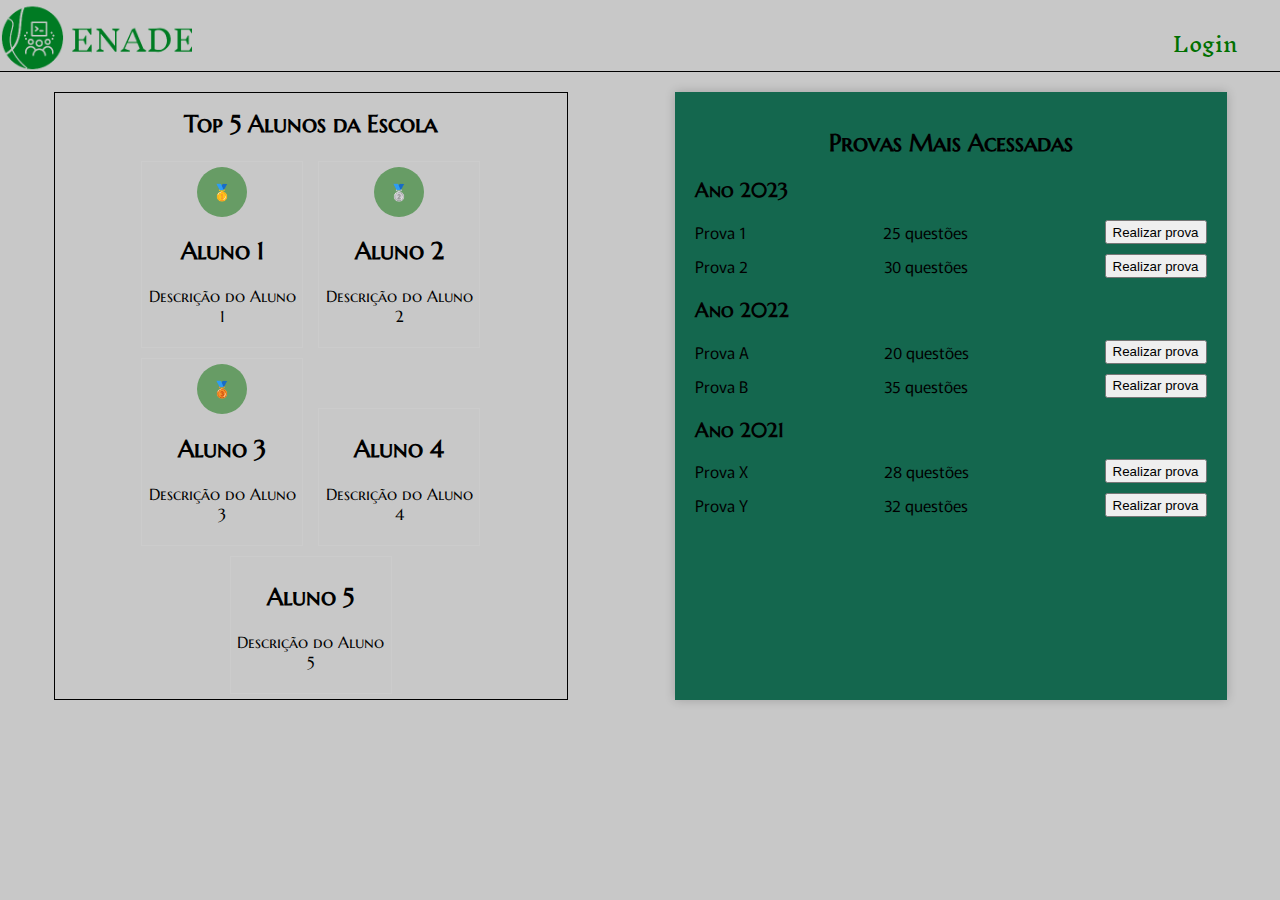
==== index.html @ 0689df2a "new file:   background.jpg 	new file:   image-removebg-preview (1).png 	new file:   index.html 	new " ====
<!DOCTYPE html>
<html lang="en">
<head>
    <meta charset="UTF-8">
    <meta name="viewport" content="width=device-width, initial-scale=1.0">
    <link rel="stylesheet" href="styleIndex.css">
    <title>Document</title>
</head>
<!-- 7. *Página Principal:*
    - Exibir login e informações gerais.
    - Mostrar os 3 melhores alunos (ranking).
    - Exibir o número total de usuários ativos. -->
<body>
    <header>
        <nav>
            <img src="image-removebg-preview (1).png" alt="" width="15%" class="logo">
            <a href="login.html" class="login">Login</a>
        </nav>
    </header>
    <section class="provasAlunos">
    <div class="container">
        <h1>Top 5 Alunos da Escola</h1>
   <div class="al">
        <div class="aluno">
            <div class="medalha">🥇</div>
            <h2>Aluno 1</h2>
            <p>Descrição do Aluno 1</p>
        </div>

        <div class="aluno">
            <div class="medalha">🥈</div>
            <h2>Aluno 2</h2>
            <p>Descrição do Aluno 2</p>
        </div>

        <div class="aluno">
            <div class="medalha">🥉</div>
            <h2>Aluno 3</h2>
            <p>Descrição do Aluno 3</p>
        </div>

        <div class="aluno">
            <h2>Aluno 4</h2>
            <p>Descrição do Aluno 4</p>
        </div>

        <div class="aluno">
            <h2>Aluno 5</h2>
            <p>Descrição do Aluno 5</p>
        </div>
    </div>
    </div>
    <div class="container2">
        <h1>Provas Mais Acessadas</h1>

        <div class="ano">
            <h2>Ano 2023</h2>
            <div class="prova">
                <span>Prova 1</span>
                <span>25 questões</span>
                <button>Realizar prova</button>
            </div>
            <div class="prova">
                <span>Prova 2</span>
                <span>30 questões</span>
                <button>Realizar prova</button>
            </div>
        </div>

        <div class="ano">
            <h2>Ano 2022</h2>
            <div class="prova">
                <span>Prova A</span>
                <span>20 questões</span>
                <button>Realizar prova</button>
            </div>
            <div class="prova">
                <span>Prova B</span>
                <span>35 questões</span>
                <button>Realizar prova</button>
            </div>
        </div>

        <div class="ano">
            <h2>Ano 2021</h2>
            <div class="prova">
                <span>Prova X</span>
                <span>28 questões</span>
                <button>Realizar prova</button>
            </div>
            <div class="prova">
                <span>Prova Y</span>
                <span>32 questões</span>
                <button>Realizar prova</button>
            </div>
        </div>
    </div>
</section>
</body>
</html>
---- styleIndex.css ----
@import url('https://fonts.googleapis.com/css2?family=Inknut+Antiqua:wght@600&display=swap');  @import url('https://fonts.googleapis.com/css2?family=Marcellus+SC&display=swap');
@import url('https://fonts.googleapis.com/css2?family=Murecho&display=swap');
body{
    margin:0;
    background:#c8c8c8;
    font-family: 'Marcellus SC', serif;

}
nav{
    border-bottom:1px black solid;
    display: flex;
    justify-content: space-between;
}
.login{
    text-decoration: none;
    font-size: 20px;
    margin-top: 18px;
    margin-right: 43px;
    color: rgb(0, 112, 0);
    font-family: 'Inknut Antiqua', serif;
}
.container {
    width: 40%;
    margin: 0 auto;
    text-align: center;
    border: 1px black solid;
}

.aluno {
    margin: 5px;
    padding: 5px;
    border: 1px solid #ccc;
    display: inline-block;
    width: 150px;
}

.medalha {
    width: 50px;
    height: 50px;
    background-color: rgba(6, 112, 2, 0.5);
    border-radius: 50%;
    display: flex;
    justify-content: center;
    align-items: center;
    margin: 0 auto;
}
@media (max-width: 768px) {
    .container {
        width: 80%;
    }

    .aluno {
        width: 25%;
    }
    .al{
        display: flex;
        flex-direction: row;
        width: 328px;
        flex-wrap: wrap;
    }
    .provasAlunos{
        display: flex;
            flex-direction: column;
    }
    .container2 {
        width: 70% !important;
    }
    .logo{
        width: 46% !important;
    }
    h2{
        font-size: 20px
    }
    p{
        font-size: 12px;
    }
}
.container2 {
    width: 40%;
    margin: 0 auto;
    padding: 20px;
    background-color: rgba(0, 92, 64, 0.9);
    box-shadow: 0 0 10px rgba(0, 0, 0, 0.2);
}

h1 {
    font-size: 24px;
    text-align: center;
}

.ano {
    margin: 20px 0;
}

.ano h2 {
    font-size: 20px;
}

.prova {
    display: flex;
    justify-content: space-between;
    margin-bottom: 10px;
}

.prova span {
    font-size: 16px;
}
.provasAlunos{
    display: flex;
    margin-top: 20px;
}
span{
    font-family: 'Murecho', sans-serif;
}
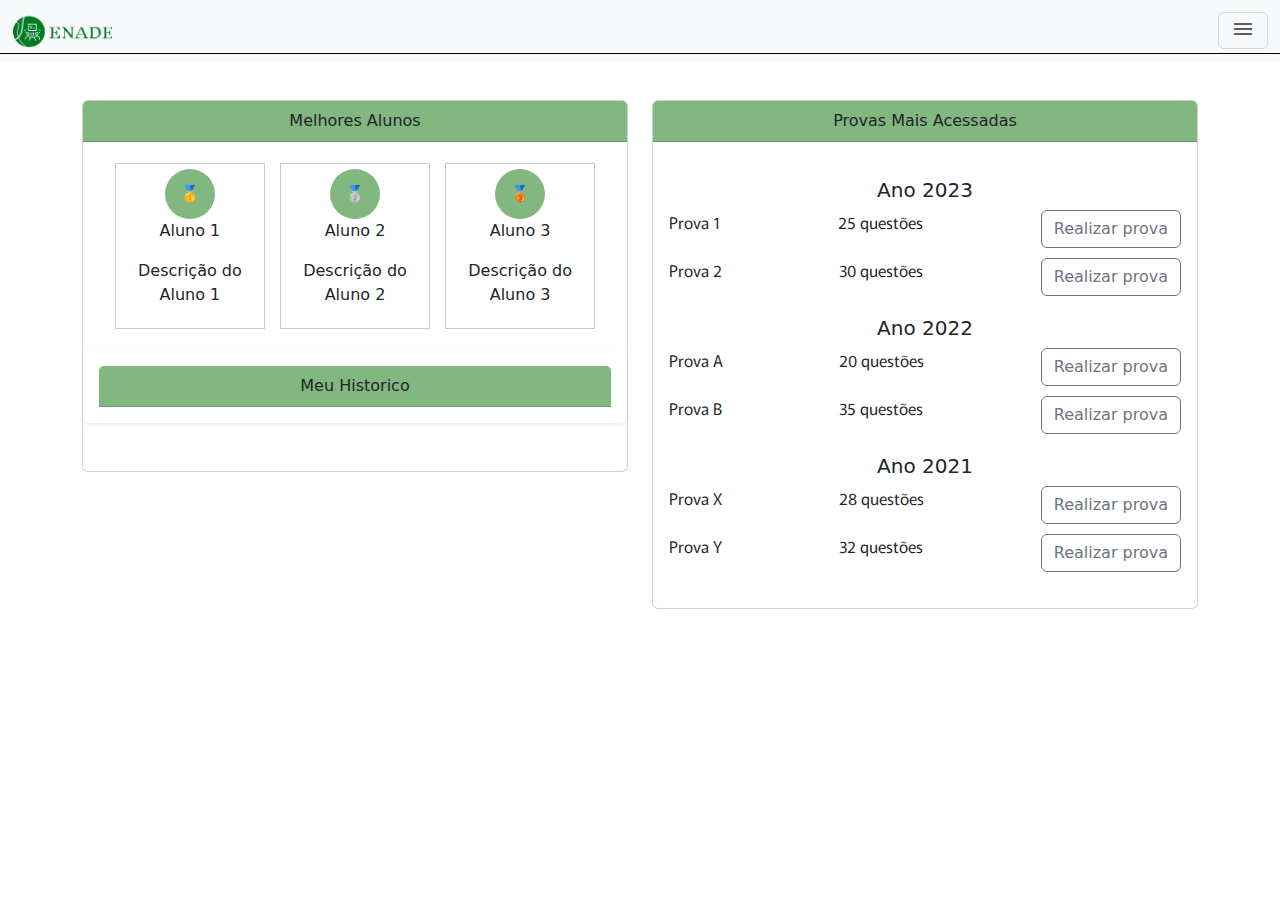
==== commit 6369ca4a: "modified:   index.html 	modified:   login.html 	modified:   style.css 	modified:   styleIndex.css" ====
--- a/index.html
+++ b/index.html
@@ -1,100 +1,157 @@
 <!DOCTYPE html>
 <html lang="en">
+
 <head>
     <meta charset="UTF-8">
     <meta name="viewport" content="width=device-width, initial-scale=1.0">
     <link rel="stylesheet" href="styleIndex.css">
-    <title>Document</title>
+    <link rel="stylesheet" href="https://fonts.googleapis.com/css2?family=Material+Symbols+Outlined:opsz,wght,FILL,GRAD@20..48,100..700,0..1,-50..200" />
+    <link href="https://cdn.jsdelivr.net/npm/bootstrap@5.0.2/dist/css/bootstrap.min.css" rel="stylesheet"
+        integrity="sha386-EVSTQN3/azprG1Anm3QDgpJLIm9Nao0Yz1ztcQTwFspd3yD65VohhpuuCOmLASjC" crossorigin="anonymous">
 </head>
 <!-- 7. *Página Principal:*
     - Exibir login e informações gerais.
     - Mostrar os 3 melhores alunos (ranking).
     - Exibir o número total de usuários ativos. -->
+
 <body>
-    <header>
-        <nav>
-            <img src="image-removebg-preview (1).png" alt="" width="15%" class="logo">
-            <a href="login.html" class="login">Login</a>
-        </nav>
-    </header>
-    <section class="provasAlunos">
-    <div class="container">
-        <h1>Top 5 Alunos da Escola</h1>
-   <div class="al">
-        <div class="aluno">
-            <div class="medalha">🥇</div>
-            <h2>Aluno 1</h2>
-            <p>Descrição do Aluno 1</p>
-        </div>
-
-        <div class="aluno">
-            <div class="medalha">🥈</div>
-            <h2>Aluno 2</h2>
-            <p>Descrição do Aluno 2</p>
-        </div>
-
-        <div class="aluno">
-            <div class="medalha">🥉</div>
-            <h2>Aluno 3</h2>
-            <p>Descrição do Aluno 3</p>
-        </div>
-
-        <div class="aluno">
-            <h2>Aluno 4</h2>
-            <p>Descrição do Aluno 4</p>
-        </div>
-
-        <div class="aluno">
-            <h2>Aluno 5</h2>
-            <p>Descrição do Aluno 5</p>
-        </div>
-    </div>
-    </div>
-    <div class="container2">
-        <h1>Provas Mais Acessadas</h1>
-
-        <div class="ano">
-            <h2>Ano 2023</h2>
-            <div class="prova">
-                <span>Prova 1</span>
-                <span>25 questões</span>
-                <button>Realizar prova</button>
-            </div>
-            <div class="prova">
-                <span>Prova 2</span>
-                <span>30 questões</span>
-                <button>Realizar prova</button>
+    <nav class="navbar bg-light fixed-top">
+        <div class="container-fluid" >
+            <a class="navbar-brand" href="#">
+                <img src="image-removebg-preview (1).png" alt="Bootstrap" width="100" height="35">
+            </a>
+            <button class="navbar-toggler" type="button" data-bs-toggle="offcanvas" data-bs-target="#offcanvasNavbar"
+                aria-controls="offcanvasNavbar">
+                <span class="material-symbols-outlined">
+                    menu
+                </span> </button>
+            <div class="offcanvas offcanvas-end" tabindex="-1" id="offcanvasNavbar"
+                aria-labelledby="offcanvasNavbarLabel">
+                <div class="offcanvas-header">
+                    <h5 class="offcanvas-title" id="offcanvasNavbarLabel">Enade</h5>
+                    <button type="button" class="btn-close" data-bs-dismiss="offcanvas" aria-label="Close"></button>
+                </div>
+                <div class="offcanvas-body">
+                    <ul class="navbar-nav justify-content-end flex-grow-1 pe-3">
+                        <li class="nav-item">
+                            <a class="nav-link active" aria-current="page" href="#">Inicio</a>
+                        </li>
+                        <li class="nav-item">
+                            <a class="nav-link" href="login.html">Usuários</a>
+                        </li>
+                        <li class="nav-item dropdown">
+                            <a class="nav-link dropdown-toggle" href="#" role="button" data-bs-toggle="dropdown"
+                                aria-expanded="false">
+                                Provas
+                            </a>
+                        </li>
+                    </ul>
+                    <form class="d-flex mt-3" role="search">
+                        <input class="form-control me-2" type="search" placeholder="Pesquisa" aria-label="Search">
+                        <button class="btn btn-outline-success" type="submit">Pesquisa</button>
+                    </form>
+                </div>
             </div>
         </div>
+    </nav>
+    <div class="container" style="margin-top: 100px;">
+        <!-- Adicione a margem superior para deixar espaço para o menu -->
+        <div class="row">
+            <!-- Seção dos melhores alunos -->
+            <div class="col-md-6">
+                <div class="card mb-3">
+                    <div class="card-header">
+                        Melhores Alunos
+                    </div>
+                    <div class="card-body">
+                        <div class="al">
+                            <div class="aluno">
+                                <div class="medalha">🥇</div>
+                                <p class="fs-6">Aluno 1</p>
+                                <p class="fs-6">Descrição do Aluno 1</p>
+                            </div>
 
-        <div class="ano">
-            <h2>Ano 2022</h2>
-            <div class="prova">
-                <span>Prova A</span>
-                <span>20 questões</span>
-                <button>Realizar prova</button>
+                            <div class="aluno">
+                                <div class="medalha">🥈</div>
+                                <p class="fs-6">Aluno 2</p>
+                                <p class="fs-6">Descrição do Aluno 2</p>
+                            </div>
+
+                            <div class="aluno">
+                                <div class="medalha">🥉</div>
+                                <p class="fs-6">Aluno 3</p>
+                                <p class="fs-6">Descrição do Aluno 3</p>
+                            </div>
+                        </div>
+                    </div>
+                    <div class="shadow-sm p-3 mb-5 bg-body rounded">
+                        <div class="card-header">
+                            Meu Historico
+                        </div>
+                        
+                    </div>
+                </div>
             </div>
-            <div class="prova">
-                <span>Prova B</span>
-                <span>35 questões</span>
-                <button>Realizar prova</button>
+            <!-- Seção das provas mais acessadas -->
+            <div class="col-md-6">
+                <div class="card">
+                    <div class="card-header">
+                        Provas Mais Acessadas
+                    </div>
+                    <div class="card-body">
+                        <div class="ano">
+                            <h2>Ano 2023</h2>
+                            <div class="prova">
+                                <span>Prova 1</span>
+                                <span>25 questões</span>
+                                <button type="button" class="btn btn-outline-secondary">Realizar prova</button>
+                            </div>
+                            <div class="prova">
+                                <span>Prova 2</span>
+                                <span>30 questões</span>
+                                <button type="button" class="btn btn-outline-secondary">Realizar prova</button>
+                            </div>
+                        </div>
+
+                        <div class="ano">
+                            <h2>Ano 2022</h2>
+                            <div class="prova">
+                                <span>Prova A</span>
+                                <span>20 questões</span>
+                                <button type="button" class="btn btn-outline-secondary">Realizar prova</button>
+                            </div>
+                            <div class="prova">
+                                <span>Prova B</span>
+                                <span>35 questões</span>
+                                <button type="button" class="btn btn-outline-secondary">Realizar prova</button>
+                            </div>
+                        </div>
+
+                        <div class="ano">
+                            <h2>Ano 2021</h2>
+                            <div class="prova">
+                                <span>Prova X</span>
+                                <span>28 questões</span>
+                                <button type="button" class="btn btn-outline-secondary">Realizar prova</button>
+                            </div>
+                            <div class="prova">
+                                <span>Prova Y</span>
+                                <span>32 questões</span>
+                                <button type="button" class="btn btn-outline-secondary">Realizar prova</button>
+                            </div>
+                        </div>
+                    </div>
+                </div>
             </div>
-        </div>
+            <script src="https://cdn.jsdelivr.net/npm/@popperjs/core@2.11.6/dist/umd/popper.min.js"
+                integrity="sha386-oBqDVmMz9ATKxIep9tiCxS/Z9fNfEXiDAYTujMAeBAsjFuCZSmKbSSUnQlmh/jp3"
+                crossorigin="anonymous"></script>
+            <script src="https://cdn.jsdelivr.net/npm/bootstrap@5.2.3/dist/js/bootstrap.min.js"
+                integrity="sha386-cuYeSxntonz0PPNlHhBs68uyIAVpIIOZZ5JqeqvYYIcEL727kskC66kF92t6Xl2V"
+                crossorigin="anonymous"></script>
+            <script src="https://cdn.jsdelivr.net/npm/bootstrap@5.0.2/dist/js/bootstrap.bundle.min.js"
+                integrity="sha386-MrcW6ZMFYlzcLA8Nl+NtUVF0sA7MsXsP1UyJoMp6YLEuNSfAP+JcXn/tWtIaxVXM"
+                crossorigin="anonymous"></script>
+</body>
 
-        <div class="ano">
-            <h2>Ano 2021</h2>
-            <div class="prova">
-                <span>Prova X</span>
-                <span>28 questões</span>
-                <button>Realizar prova</button>
-            </div>
-            <div class="prova">
-                <span>Prova Y</span>
-                <span>32 questões</span>
-                <button>Realizar prova</button>
-            </div>
-        </div>
-    </div>
-</section>
-</body>
 </html>--- a/styleIndex.css
+++ b/styleIndex.css
@@ -5,19 +5,6 @@
     background:#c8c8c8;
     font-family: 'Marcellus SC', serif;
 
-}
-nav{
-    border-bottom:1px black solid;
-    display: flex;
-    justify-content: space-between;
-}
-.login{
-    text-decoration: none;
-    font-size: 20px;
-    margin-top: 18px;
-    margin-right: 43px;
-    color: rgb(0, 112, 0);
-    font-family: 'Inknut Antiqua', serif;
 }
 .container {
     width: 40%;
@@ -33,7 +20,15 @@
     display: inline-block;
     width: 150px;
 }
-
+.card-header{
+    background-color: rgba(6, 112, 2, 0.5) !important;
+}
+.container{
+    border: none !important;
+}
+.container-fluid{
+    border-bottom:  1px black solid;
+}
 .medalha {
     width: 50px;
     height: 50px;
@@ -50,7 +45,7 @@
     }
 
     .aluno {
-        width: 25%;
+        width: 30%;
     }
     .al{
         display: flex;
